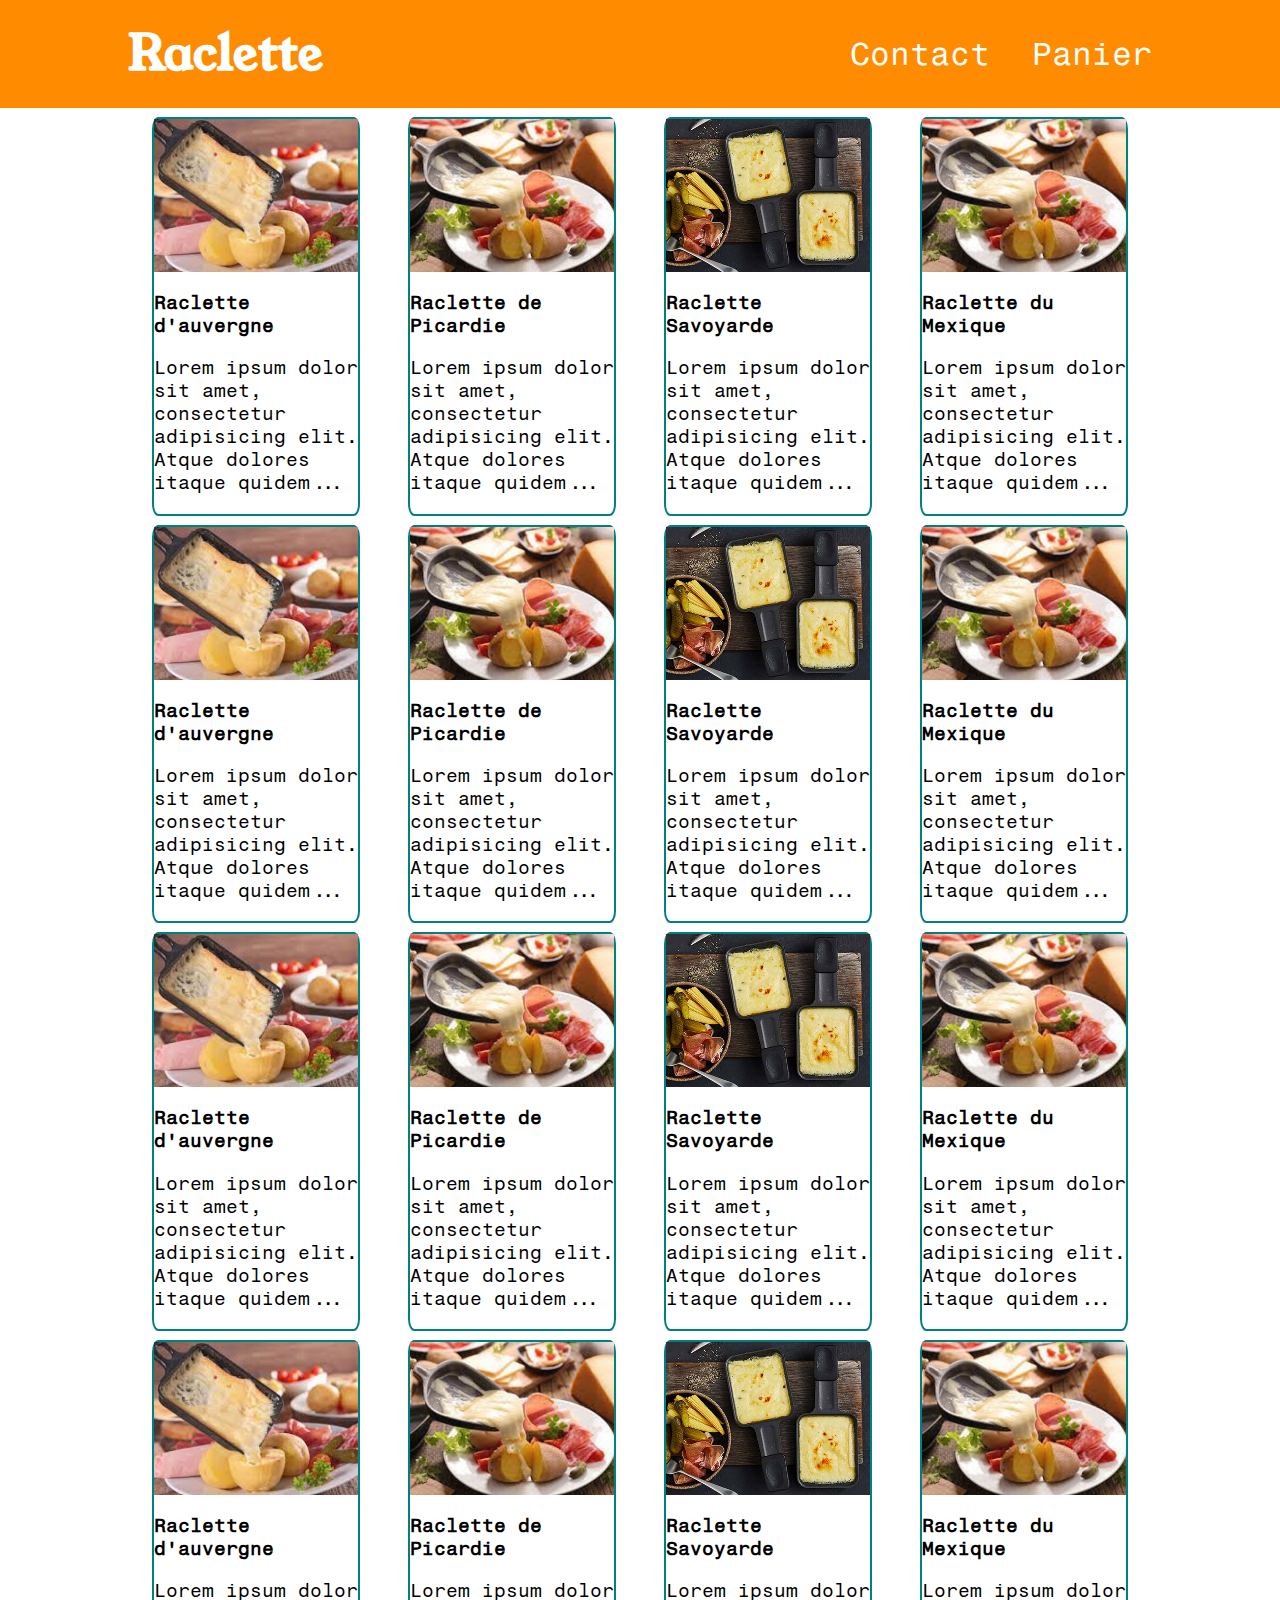
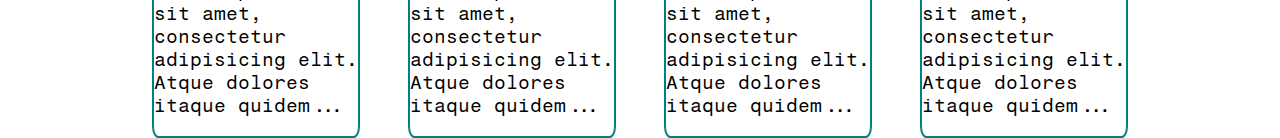
==== index.html @ 404d9fa8 "Initial commit" ====
<!DOCTYPE html>
<html lang="en">
<head>
    <meta charset="UTF-8">
    <title>Title</title>
    <link rel="stylesheet" href="style.css">
</head>
<body>

<div class="navBar">

    <span class="logo">raclette</span>
    <div class="burger">
        <div class="steak"></div>
        <div class="steak"></div>
        <div class="steak"></div>
    </div>
    <div class="liens">
        <a href="#" class="lien">Contact</a>
        <a href="#" class="lien">Panier</a>
    </div>


</div>
<div class="raclettes">
<div class="raclette">
    <div class="image img1"></div>
    <div class="racletteBody">
        <h3>Raclette d'auvergne</h3>
        <p>Lorem ipsum dolor sit amet, consectetur adipisicing elit. Atque dolores itaque quidem...</p>
    </div>
</div>
<div class="raclette">
    <div class="image img2"></div>
    <div class="racletteBody">
        <h3>Raclette de Picardie</h3>
        <p>Lorem ipsum dolor sit amet, consectetur adipisicing elit. Atque dolores itaque quidem...</p>
    </div>
</div>
<div class="raclette">
    <div class="image img3"></div>
    <div class="racletteBody">
        <h3>Raclette Savoyarde</h3>
        <p>Lorem ipsum dolor sit amet, consectetur adipisicing elit. Atque dolores itaque quidem...</p>
    </div>
</div>

    <div class="raclette">
        <div class="image img2"></div>
        <div class="racletteBody">
            <h3>Raclette du Mexique</h3>
            <p>Lorem ipsum dolor sit amet, consectetur adipisicing elit. Atque dolores itaque quidem...</p>
        </div>
    </div>
</div>

<div class="raclettes">
    <div class="raclette">
        <div class="image img1"></div>
        <div class="racletteBody">
            <h3>Raclette d'auvergne</h3>
            <p>Lorem ipsum dolor sit amet, consectetur adipisicing elit. Atque dolores itaque quidem...</p>
        </div>
    </div>
    <div class="raclette">
        <div class="image img2"></div>
        <div class="racletteBody">
            <h3>Raclette de Picardie</h3>
            <p>Lorem ipsum dolor sit amet, consectetur adipisicing elit. Atque dolores itaque quidem...</p>
        </div>
    </div>
    <div class="raclette">
        <div class="image img3"></div>
        <div class="racletteBody">
            <h3>Raclette Savoyarde</h3>
            <p>Lorem ipsum dolor sit amet, consectetur adipisicing elit. Atque dolores itaque quidem...</p>
        </div>
    </div>

    <div class="raclette">
        <div class="image img2"></div>
        <div class="racletteBody">
            <h3>Raclette du Mexique</h3>
            <p>Lorem ipsum dolor sit amet, consectetur adipisicing elit. Atque dolores itaque quidem...</p>
        </div>
    </div>
</div>
<div class="raclettes">
    <div class="raclette">
        <div class="image img1"></div>
        <div class="racletteBody">
            <h3>Raclette d'auvergne</h3>
            <p>Lorem ipsum dolor sit amet, consectetur adipisicing elit. Atque dolores itaque quidem...</p>
        </div>
    </div>
    <div class="raclette">
        <div class="image img2"></div>
        <div class="racletteBody">
            <h3>Raclette de Picardie</h3>
            <p>Lorem ipsum dolor sit amet, consectetur adipisicing elit. Atque dolores itaque quidem...</p>
        </div>
    </div>
    <div class="raclette">
        <div class="image img3"></div>
        <div class="racletteBody">
            <h3>Raclette Savoyarde</h3>
            <p>Lorem ipsum dolor sit amet, consectetur adipisicing elit. Atque dolores itaque quidem...</p>
        </div>
    </div>

    <div class="raclette">
        <div class="image img2"></div>
        <div class="racletteBody">
            <h3>Raclette du Mexique</h3>
            <p>Lorem ipsum dolor sit amet, consectetur adipisicing elit. Atque dolores itaque quidem...</p>
        </div>
    </div>
</div>
<div class="raclettes">
    <div class="raclette">
        <div class="image img1"></div>
        <div class="racletteBody">
            <h3>Raclette d'auvergne</h3>
            <p>Lorem ipsum dolor sit amet, consectetur adipisicing elit. Atque dolores itaque quidem...</p>
        </div>
    </div>
    <div class="raclette">
        <div class="image img2"></div>
        <div class="racletteBody">
            <h3>Raclette de Picardie</h3>
            <p>Lorem ipsum dolor sit amet, consectetur adipisicing elit. Atque dolores itaque quidem...</p>
        </div>
    </div>
    <div class="raclette">
        <div class="image img3"></div>
        <div class="racletteBody">
            <h3>Raclette Savoyarde</h3>
            <p>Lorem ipsum dolor sit amet, consectetur adipisicing elit. Atque dolores itaque quidem...</p>
        </div>
    </div>

    <div class="raclette">
        <div class="image img2"></div>
        <div class="racletteBody">
            <h3>Raclette du Mexique</h3>
            <p>Lorem ipsum dolor sit amet, consectetur adipisicing elit. Atque dolores itaque quidem...</p>
        </div>
    </div>
</div>

</body>
</html>
---- style.css ----
@import url('https://fonts.googleapis.com/css2?family=Young+Serif&display=swap');
@import url('https://fonts.googleapis.com/css2?family=Fragment+Mono&family=Young+Serif&display=swap');


html,body{
    margin: 0;
    padding: 0;
    overflow-x: hidden;
}
.navBar{
    height: 12vh;
    background-color: darkorange;
    display: flex;
    align-items: center;
    justify-content: space-between;
    padding-right: 25px;
    padding-left: 25px;
}

.burger{
    height: 110px;
    width   : 110px;
    border: white 8px solid;
    border-radius: 9%;
    display: flex;
    flex-direction: column;
    align-items: center;
    justify-content: space-evenly;
}
.steak{

    width: 80%;
    border: white 4px solid;
    border-radius: 9%;
}
.logo{
    color: white;
    font-weight: bolder;
    font-size: 3em;
    text-transform: capitalize;
    font-family: 'Young Serif', serif;
}
.raclette{

    border: teal 2px solid;
    border-radius: 3%;
    margin-top: 1vh;

}
.image{
    background-position: center;
    background-size: cover;
    background-repeat: no-repeat;
    width: 100%;
    height: 17vh;
}
.img1{    background-image: url("images/1.png");}
.img2{    background-image: url("images/2.png");}
.img3{    background-image: url("images/3.png");}
.racletteBody>p,h3{
    font-size: 3.5em;
    font-family: 'Fragment Mono', monospace;
}
.liens{
    display: none;
}

@media only screen and (min-width:900px) {

    .raclettes{
        display: flex;
        justify-content: space-around;
        align-items: center;
        padding-right: 10vw;
        padding-left: 10vw;
    }
    .raclette{
        width: 20%;
    }
    .navBar{
        padding-right: 10vw;
        padding-left: 10vw;
    }
    .racletteBody>p,h3{
        font-size: 1.2em;
    }
    .burger{
        display: none;
    }
    .lien{
        font-family: 'Fragment Mono', monospace;
        text-decoration: none;
        color: white;
        font-size: 2em;
        margin-left: 3vw;
    }
    .liens{display: block}

}
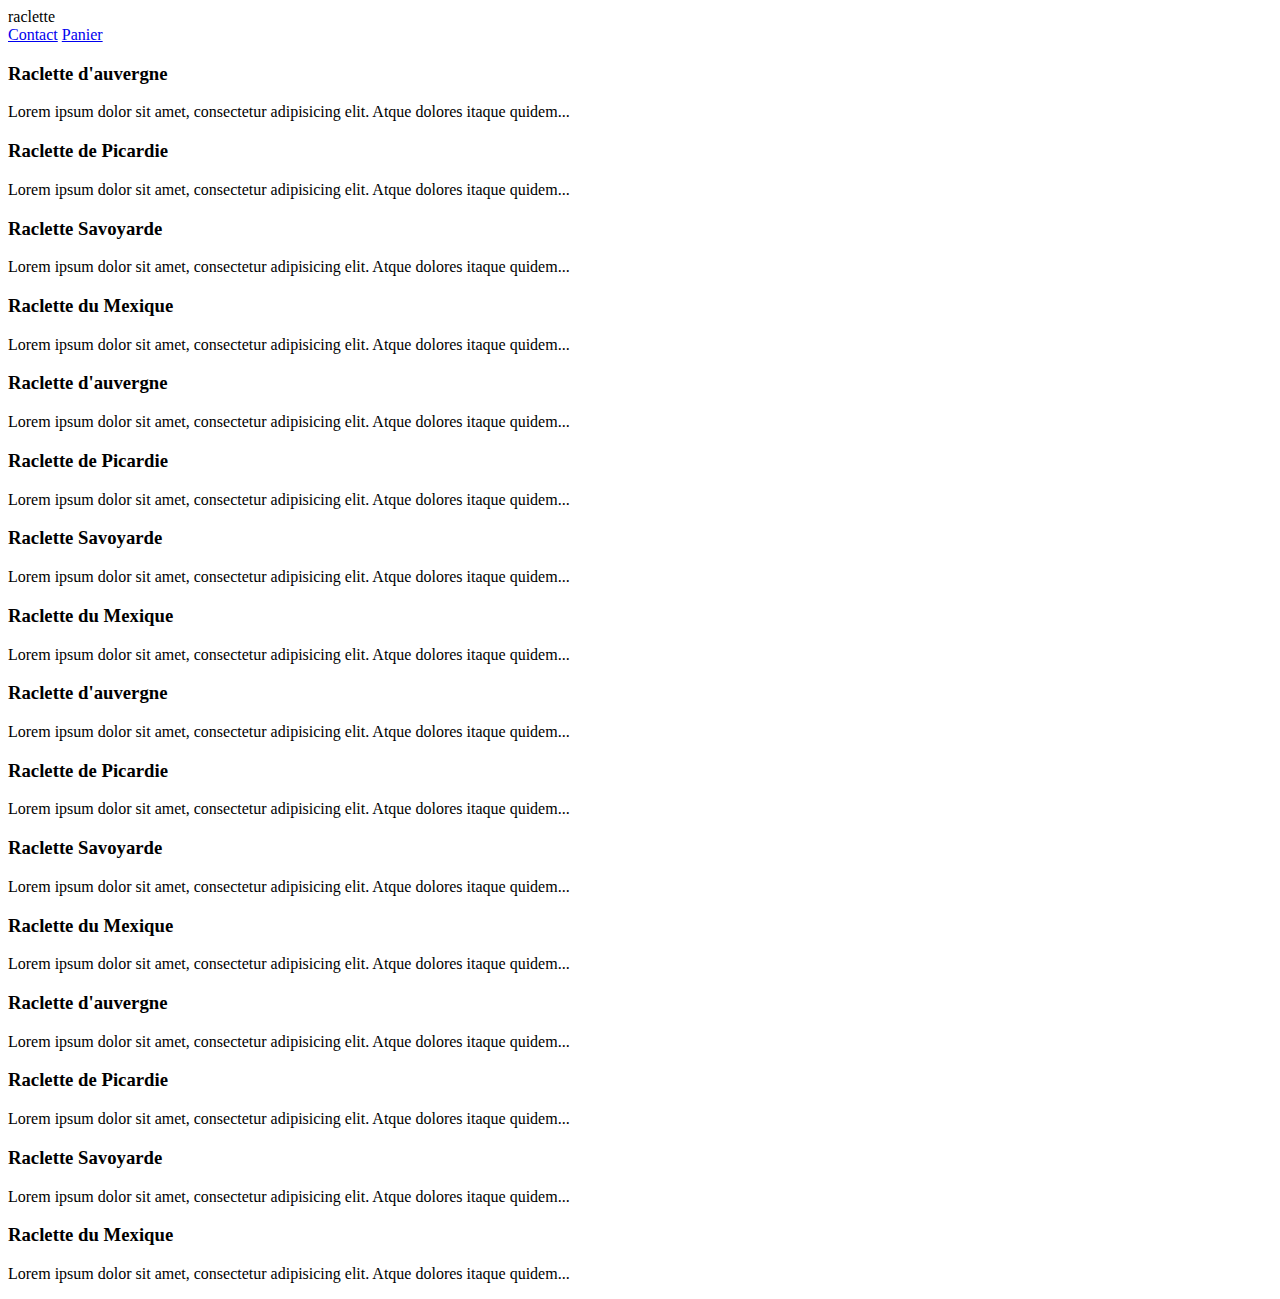
==== commit e7f91882: "activated html:5" ====
--- a/index.html
+++ b/index.html
@@ -1,9 +1,11 @@
-<!DOCTYPE html>
+<!doctype html>
 <html lang="en">
 <head>
     <meta charset="UTF-8">
-    <title>Title</title>
-    <link rel="stylesheet" href="style.css">
+    <meta name="viewport"
+          content="width=device-width, user-scalable=no, initial-scale=1.0, maximum-scale=1.0, minimum-scale=1.0">
+    <meta http-equiv="X-UA-Compatible" content="ie=edge">
+    <title>Document</title>
 </head>
 <body>
 
@@ -23,27 +25,27 @@
 
 </div>
 <div class="raclettes">
-<div class="raclette">
-    <div class="image img1"></div>
-    <div class="racletteBody">
-        <h3>Raclette d'auvergne</h3>
-        <p>Lorem ipsum dolor sit amet, consectetur adipisicing elit. Atque dolores itaque quidem...</p>
+    <div class="raclette">
+        <div class="image img1"></div>
+        <div class="racletteBody">
+            <h3>Raclette d'auvergne</h3>
+            <p>Lorem ipsum dolor sit amet, consectetur adipisicing elit. Atque dolores itaque quidem...</p>
+        </div>
     </div>
-</div>
-<div class="raclette">
-    <div class="image img2"></div>
-    <div class="racletteBody">
-        <h3>Raclette de Picardie</h3>
-        <p>Lorem ipsum dolor sit amet, consectetur adipisicing elit. Atque dolores itaque quidem...</p>
+    <div class="raclette">
+        <div class="image img2"></div>
+        <div class="racletteBody">
+            <h3>Raclette de Picardie</h3>
+            <p>Lorem ipsum dolor sit amet, consectetur adipisicing elit. Atque dolores itaque quidem...</p>
+        </div>
     </div>
-</div>
-<div class="raclette">
-    <div class="image img3"></div>
-    <div class="racletteBody">
-        <h3>Raclette Savoyarde</h3>
-        <p>Lorem ipsum dolor sit amet, consectetur adipisicing elit. Atque dolores itaque quidem...</p>
+    <div class="raclette">
+        <div class="image img3"></div>
+        <div class="racletteBody">
+            <h3>Raclette Savoyarde</h3>
+            <p>Lorem ipsum dolor sit amet, consectetur adipisicing elit. Atque dolores itaque quidem...</p>
+        </div>
     </div>
-</div>
 
     <div class="raclette">
         <div class="image img2"></div>
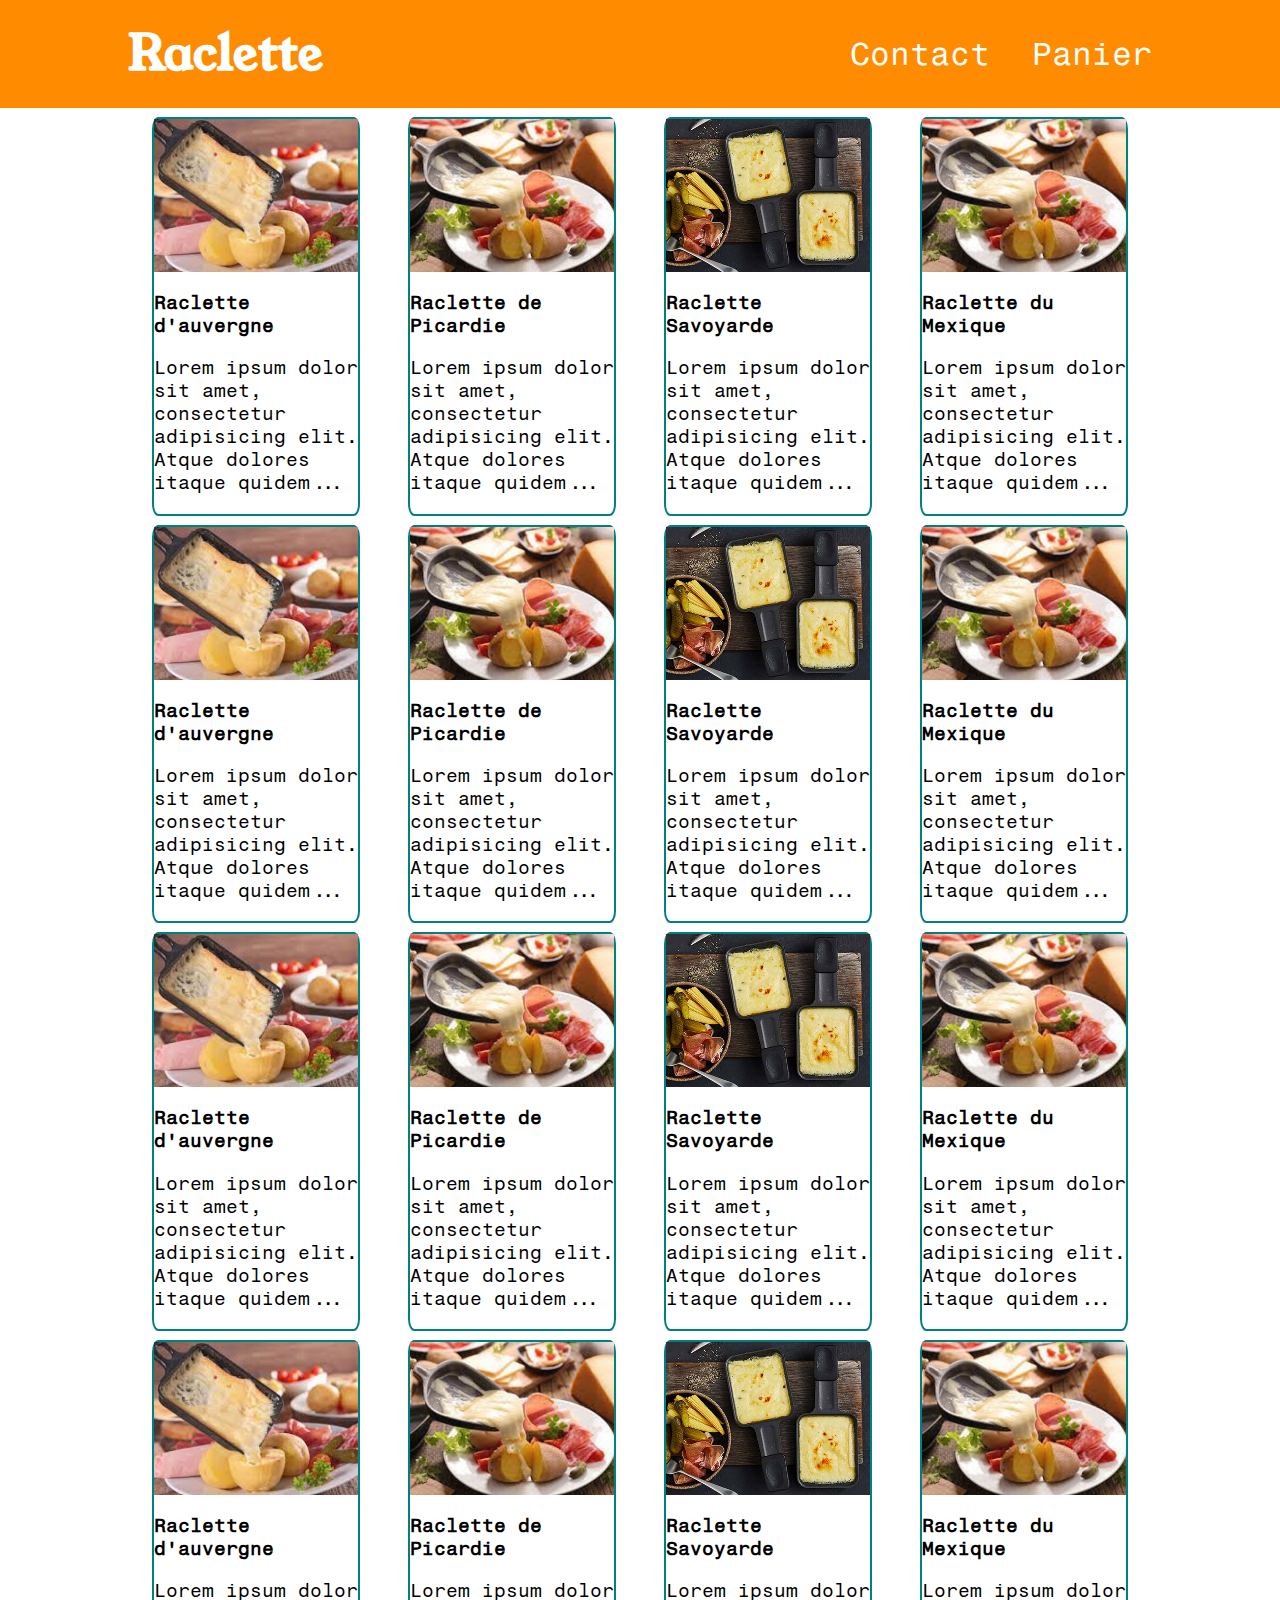
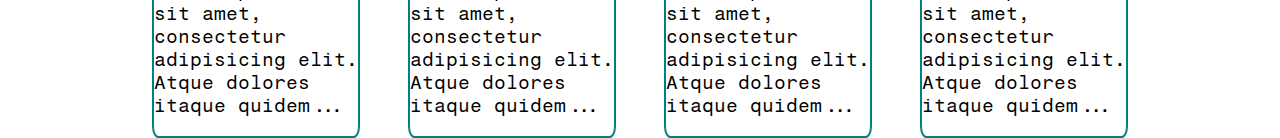
==== commit 24d0d4ab: "added css link" ====
--- a/index.html
+++ b/index.html
@@ -6,6 +6,7 @@
           content="width=device-width, user-scalable=no, initial-scale=1.0, maximum-scale=1.0, minimum-scale=1.0">
     <meta http-equiv="X-UA-Compatible" content="ie=edge">
     <title>Document</title>
+    <link rel="stylesheet" href="style.css">
 </head>
 <body>
 
--- a/style.css
+++ b/style.css
@@ -0,0 +1,99 @@
+@import url('https://fonts.googleapis.com/css2?family=Young+Serif&display=swap');
+@import url('https://fonts.googleapis.com/css2?family=Fragment+Mono&family=Young+Serif&display=swap');
+
+
+html,body{
+    margin: 0;
+    padding: 0;
+    overflow-x: hidden;
+}
+.navBar{
+    height: 12vh;
+    background-color: darkorange;
+    display: flex;
+    align-items: center;
+    justify-content: space-between;
+    padding-right: 25px;
+    padding-left: 25px;
+}
+
+.burger{
+    height: 110px;
+    width   : 110px;
+    border: white 8px solid;
+    border-radius: 9%;
+    display: flex;
+    flex-direction: column;
+    align-items: center;
+    justify-content: space-evenly;
+}
+.steak{
+
+    width: 80%;
+    border: white 4px solid;
+    border-radius: 9%;
+}
+.logo{
+    color: white;
+    font-weight: bolder;
+    font-size: 3em;
+    text-transform: capitalize;
+    font-family: 'Young Serif', serif;
+}
+.raclette{
+
+    border: teal 2px solid;
+    border-radius: 3%;
+    margin-top: 1vh;
+
+}
+.image{
+    background-position: center;
+    background-size: cover;
+    background-repeat: no-repeat;
+    width: 100%;
+    height: 17vh;
+}
+.img1{    background-image: url("images/1.png");}
+.img2{    background-image: url("images/2.png");}
+.img3{    background-image: url("images/3.png");}
+.racletteBody>p,h3{
+    font-size: 3.5em;
+    font-family: 'Fragment Mono', monospace;
+}
+.liens{
+    display: none;
+}
+
+@media only screen and (min-width:900px) {
+
+    .raclettes{
+        display: flex;
+        justify-content: space-around;
+        align-items: center;
+        padding-right: 10vw;
+        padding-left: 10vw;
+    }
+    .raclette{
+        width: 20%;
+    }
+    .navBar{
+        padding-right: 10vw;
+        padding-left: 10vw;
+    }
+    .racletteBody>p,h3{
+        font-size: 1.2em;
+    }
+    .burger{
+        display: none;
+    }
+    .lien{
+        font-family: 'Fragment Mono', monospace;
+        text-decoration: none;
+        color: white;
+        font-size: 2em;
+        margin-left: 3vw;
+    }
+    .liens{display: block}
+
+}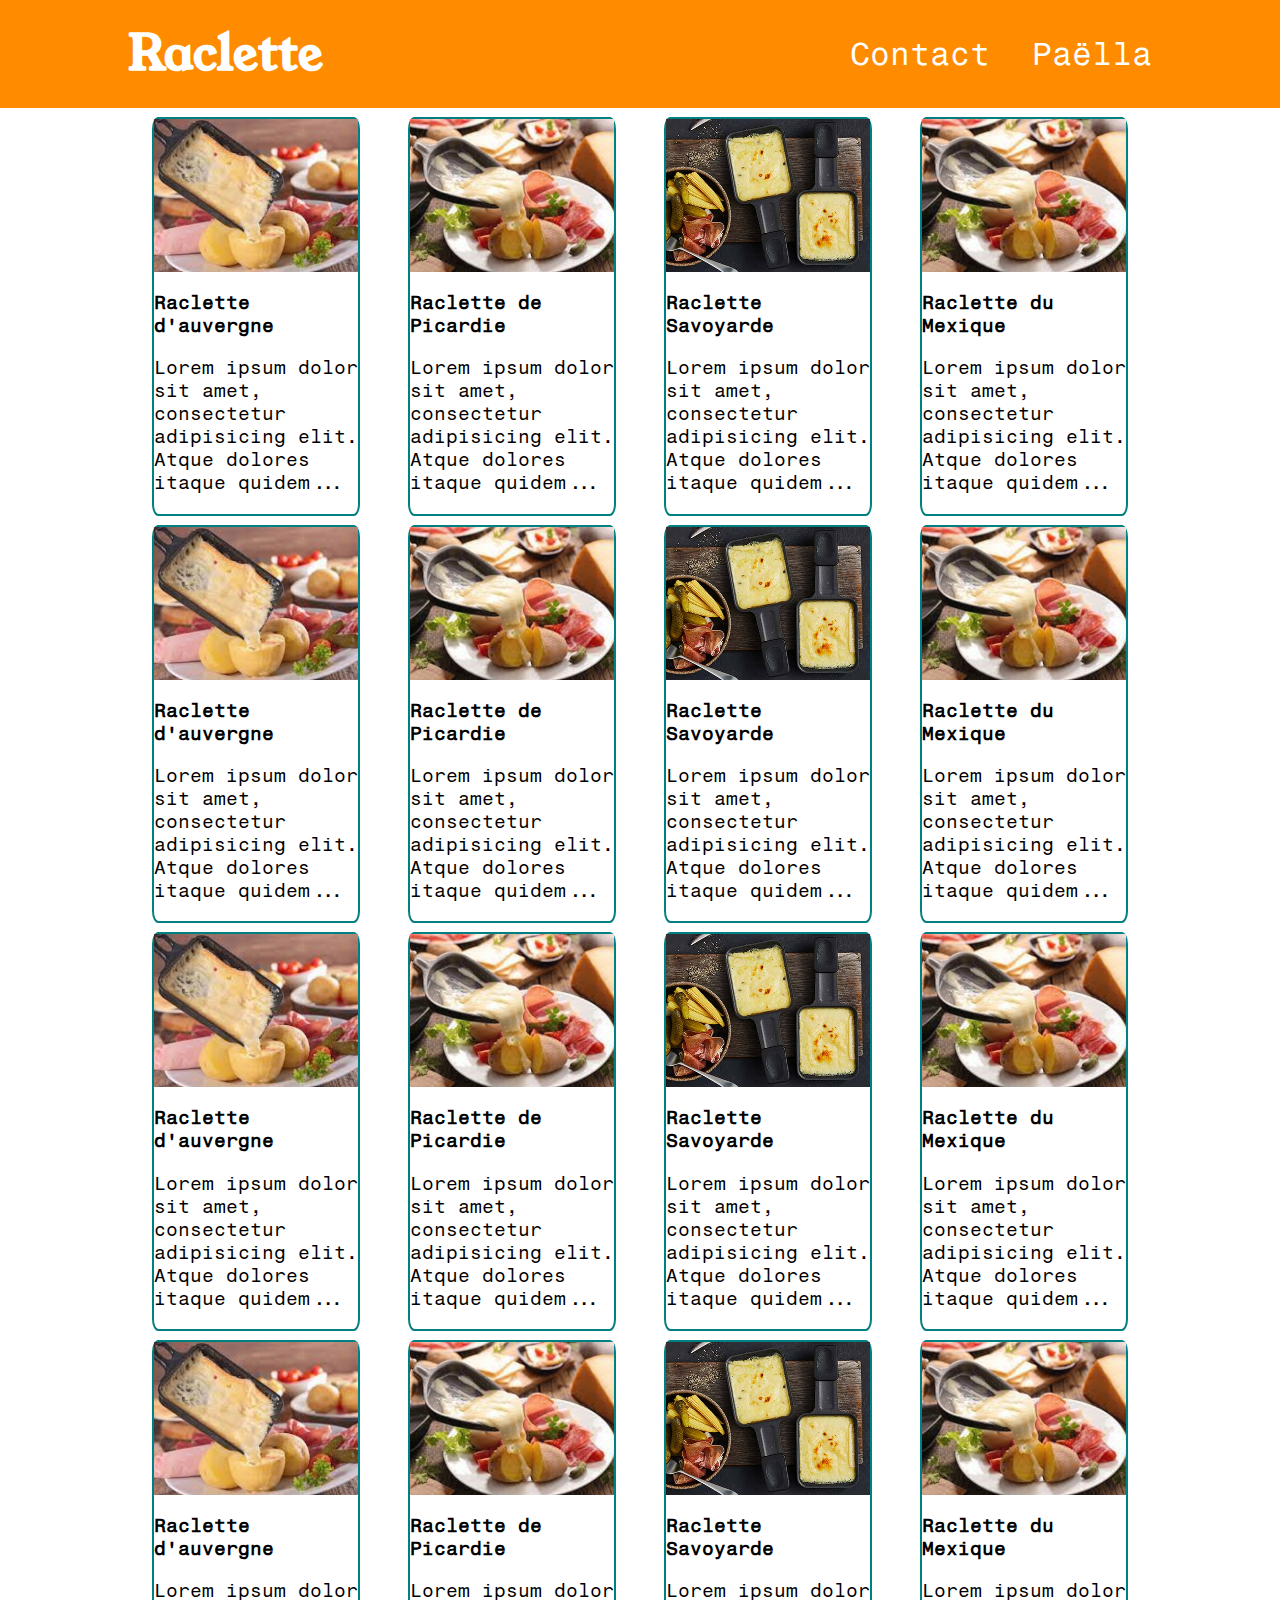
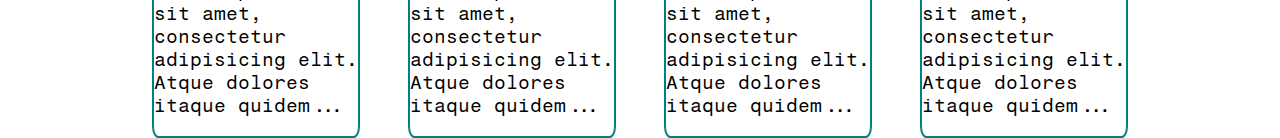
==== commit 8995c2f1: "added paella" ====
--- a/index.html
+++ b/index.html
@@ -20,7 +20,7 @@
     </div>
     <div class="liens">
         <a href="#" class="lien">Contact</a>
-        <a href="#" class="lien">Panier</a>
+        <a href="paella.html" class="lien">Paëlla</a>
     </div>
 
 
